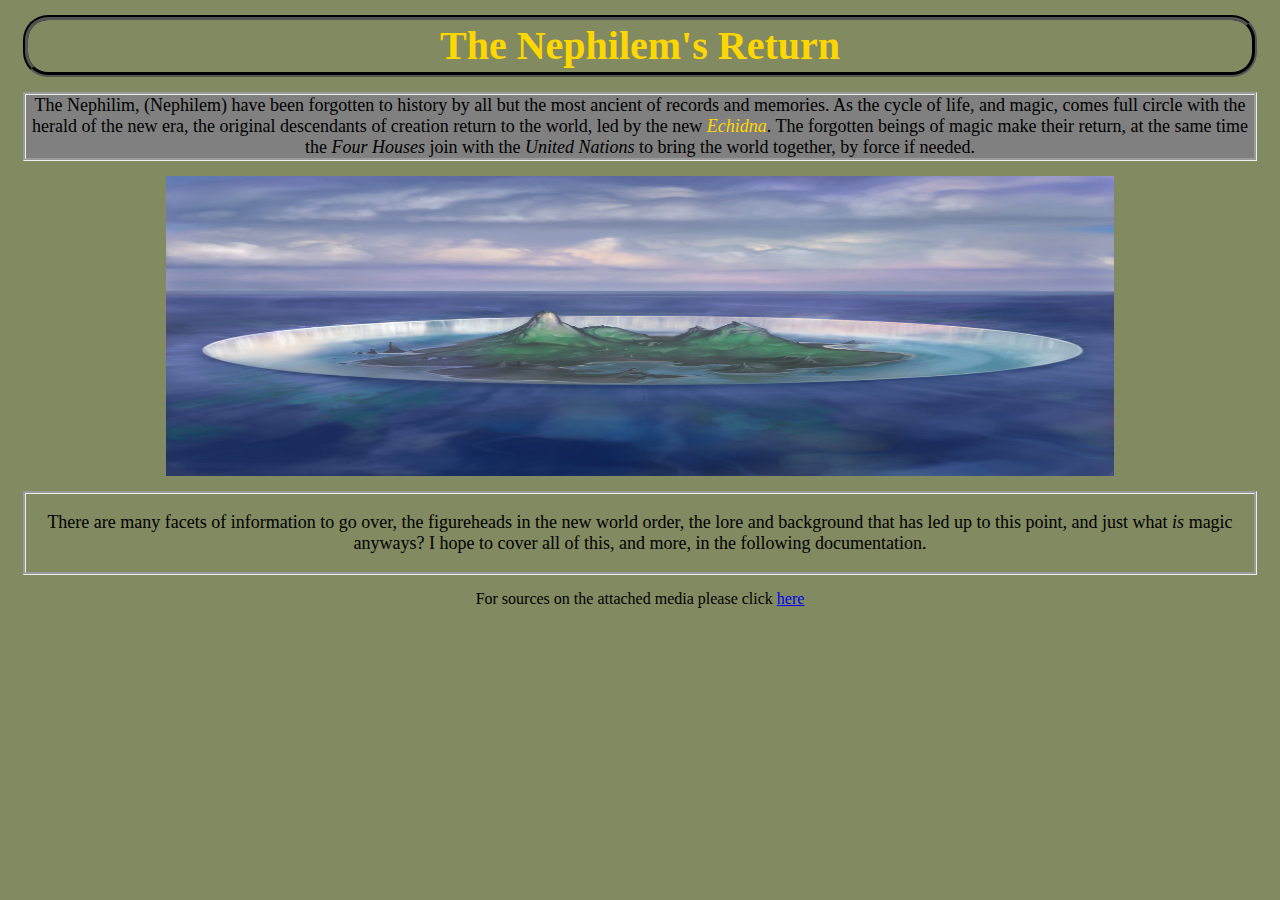
==== index.html @ f63e659f "add further content including picture to main page, a source file to give credit to artists, footer " ====
<!DOCTYPE html>
<html>
  <head>
    <link href="css/style.css" rel="stylesheet" type="text/css" />
    <title>Return of the Nephilim</title>
  </head>
  <body>
    <h1>The Nephilem's Return</h1>

    <div class="openparagraph">
      <h>
        The Nephilim, (Nephilem) have been forgotten to history by all but the
        most ancient of records and memories. As the cycle of life, and magic,
        comes full circle with the herald of the new era, the original
        descendants of creation return to the world, led by the new
        <span class="title">Echidna</span>. The forgotten beings of magic make
        their return, at the same time the <em>Four Houses</em> join with the
        <em>United Nations</em> to bring the world together, by force if needed.
      </h>
    </div>

    <img
      id="New Hawaii"
      class="img"
      img
      src="img/island.jpg"
      alt="Artistic rendition of New Hawaii"
    />

    <div class="openparagraph2">
      <p>
        There are many facets of information to go over, the figureheads in the
        new world order, the lore and background that has led up to this point,
        and just what <em>is</em> magic anyways? I hope to cover all of this,
        and more, in the following documentation.
      </p>
    </div>
  </body>
  <footer>For sources on the attached media please click <a href="source.html">here</a></footer>
</html>
---- css/style.css ----
h1 {
  text-align: center;
  color: gold;
  font-family: fantasy;
  border-style: groove;
  border-color: black;
  border-radius: 25px;
  border-width: 5px;
  border-spacing: 20px;
  padding: 20px;
  font-size: 40px;
  line-height: 0.3;
  margin: 15px;
}

html {
  background-color: rgb(130, 138, 97);
}

.title {
  font-style: italic;
  color: gold;
}

h {
  text-align: center;
}

.openparagraph {
  text-align: center;
  font-size: large;
  float: initial;
  background-color: gray;
  margin: 15px;
  overflow: hidden;
  border-style: groove;
}

.openparagraph2 {
    text-align: center;
    font-size: large;
    border-style: groove;
    margin: 15px;
}
.img {
    width: 75%;
    height: 300px;
    margin-left: auto;
    margin-right: auto;
    display: block;
}

footer {
    text-align: center;
}
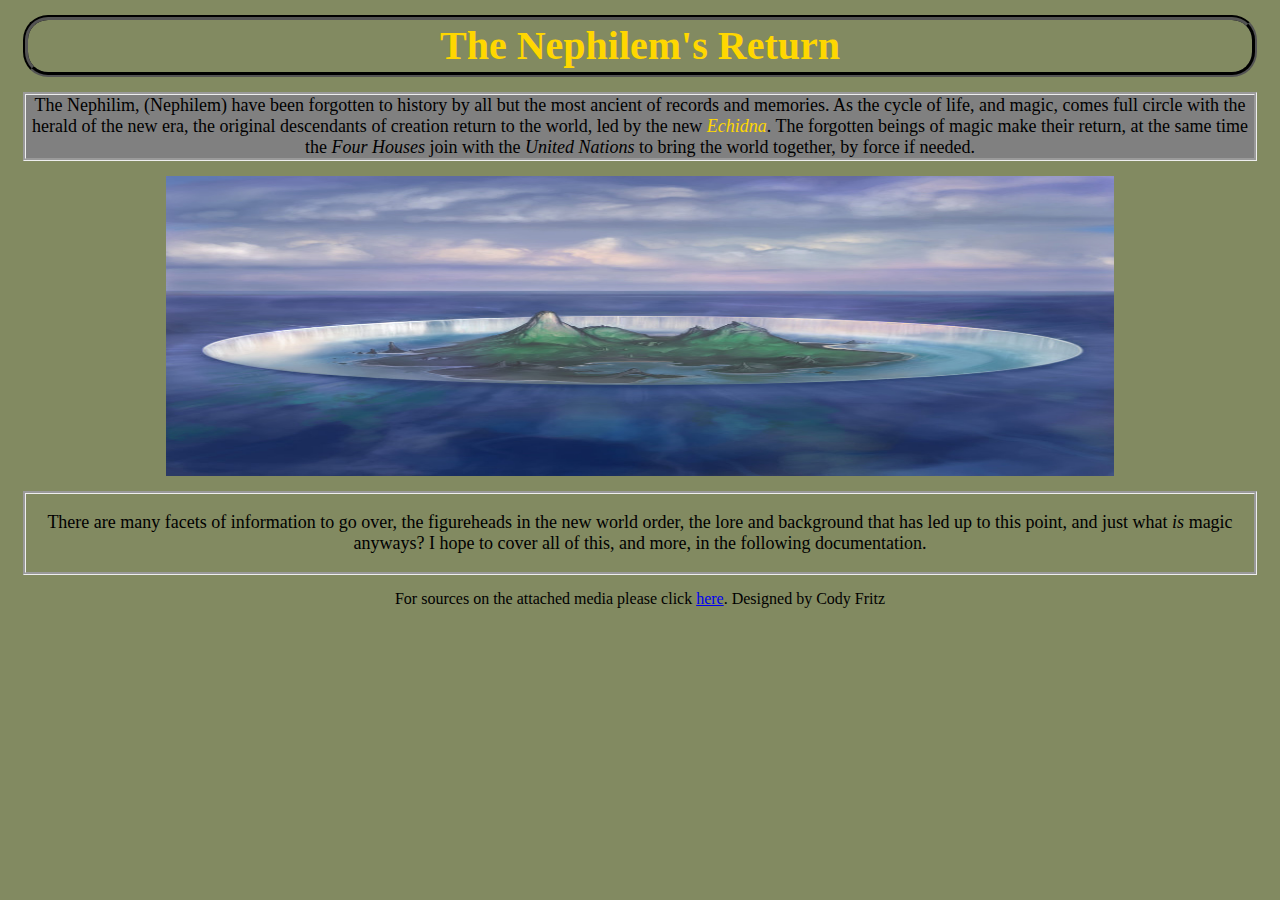
==== commit 73adebc3: "improve code legibility by streamlining layout and definitions" ====
--- a/index.html
+++ b/index.html
@@ -1,7 +1,7 @@
 <!DOCTYPE html>
 <html>
   <head>
-    <link href="css/style.css" rel="stylesheet" type="text/css" />
+    <link href="css/style.css" rel="stylesheet" type="text/css">
     <title>Return of the Nephilim</title>
   </head>
   <body>
@@ -22,7 +22,6 @@
     <img
       id="New Hawaii"
       class="img"
-      img
       src="img/island.jpg"
       alt="Artistic rendition of New Hawaii"
     />
@@ -36,5 +35,8 @@
       </p>
     </div>
   </body>
-  <footer>For sources on the attached media please click <a href="source.html">here</a></footer>
+  <footer>
+    For sources on the attached media please click
+    <a href="source.html">here</a>. Designed by Cody Fritz
+  </footer>
 </html>
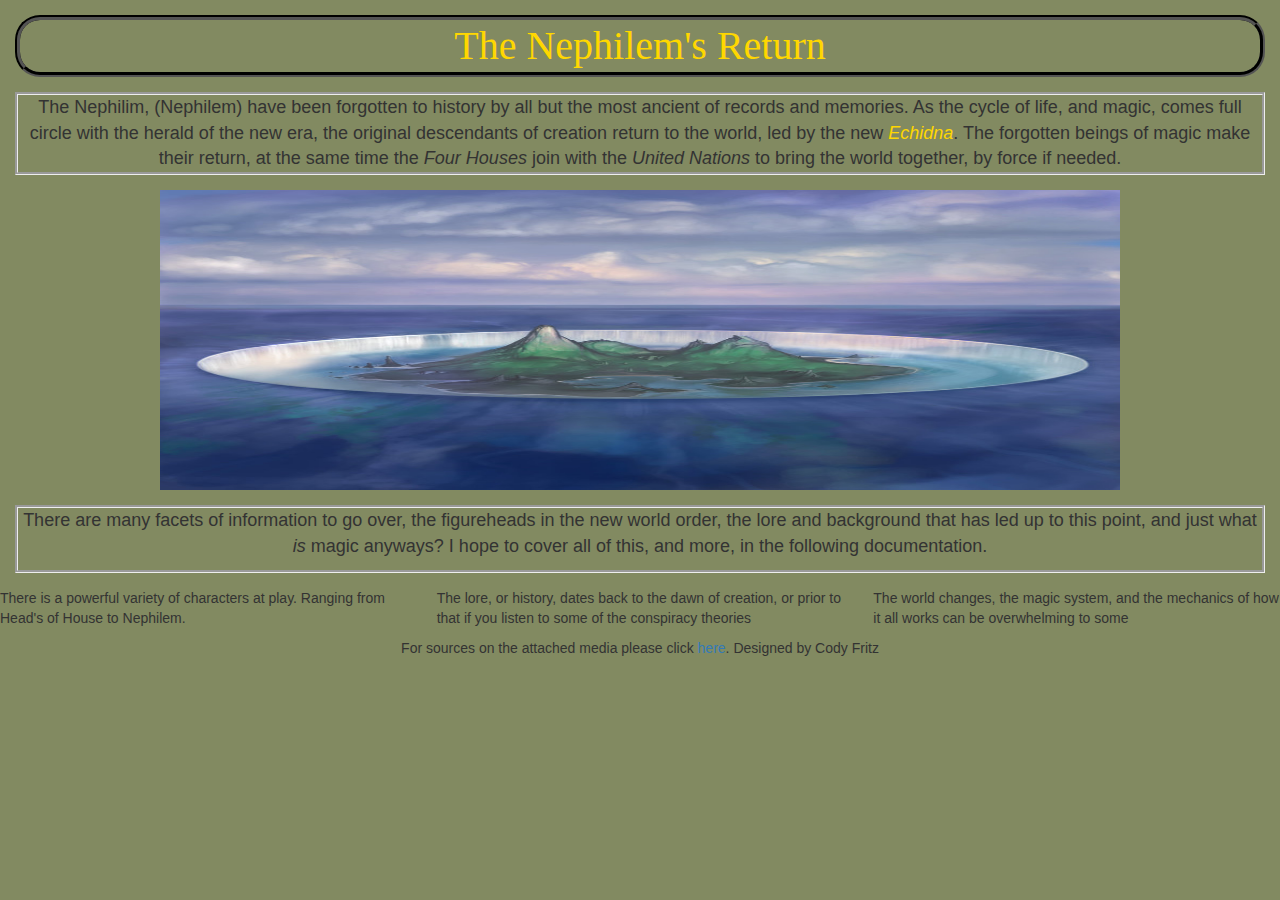
==== commit 36d3c090: "initialized branch to test bootstrap elements, merged branch into master" ====
--- a/index.html
+++ b/index.html
@@ -1,7 +1,8 @@
 <!DOCTYPE html>
 <html>
   <head>
-    <link href="css/style.css" rel="stylesheet" type="text/css">
+    <link href="css/bootstrap.css" rel="stylesheet" type="text/css" />
+    <link href="css/style.css" rel="stylesheet" type="text/css" />
     <title>Return of the Nephilim</title>
   </head>
   <body>
@@ -34,6 +35,27 @@
         and more, in the following documentation.
       </p>
     </div>
+    <div class="row">
+      <div class="col-md-4">
+        <p>
+          There is a powerful variety of characters at play. Ranging from
+          <span class="leader">Head's of House</span> to
+          <span class="nephilem">Nephilem</span>.
+        </p>
+      </div>
+      <div class="col-md-4">
+        <p>
+          The lore, or history, dates back to the dawn of creation, or prior to
+          that if you listen to some of the conspiracy theories
+        </p>
+      </div>
+      <div class="col-md-4">
+        <p>
+          The world changes, the magic system, and the mechanics of how it all
+          works can be overwhelming to some
+        </p>
+      </div>
+    </div>
   </body>
   <footer>
     For sources on the attached media please click
--- a/css/style.css
+++ b/css/style.css
@@ -1,4 +1,4 @@
-h1 {
+h1 { 
   text-align: center;
   color: gold;
   font-family: fantasy;
@@ -11,19 +11,26 @@
   font-size: 40px;
   line-height: 0.3;
   margin: 15px;
+  background: rgb(130, 138, 97) !important;
+}
+
+body {
+  background: rgb(130, 138, 97) !important;
 }
 
 html {
-  background-color: rgb(130, 138, 97);
+  background: rgb(130, 138, 97) !important;
 }
 
 .title {
   font-style: italic;
   color: gold;
+  background: rgb(130, 138, 97) !important;
 }
 
 h {
   text-align: center;
+  background: rgb(130, 138, 97) !important;
 }
 
 .openparagraph {
@@ -34,6 +41,7 @@
   margin: 15px;
   overflow: hidden;
   border-style: groove;
+  background: rgb(130, 138, 97) !important;
 }
 
 .openparagraph2 {
@@ -41,6 +49,7 @@
     font-size: large;
     border-style: groove;
     margin: 15px;
+    background: rgb(130, 138, 97) !important;
 }
 .img {
     width: 75%;
@@ -48,8 +57,10 @@
     margin-left: auto;
     margin-right: auto;
     display: block;
+    background: rgb(130, 138, 97) !important;
 }
 
 footer {
     text-align: center;
-}+    background: rgb(130, 138, 97) !important;
+} 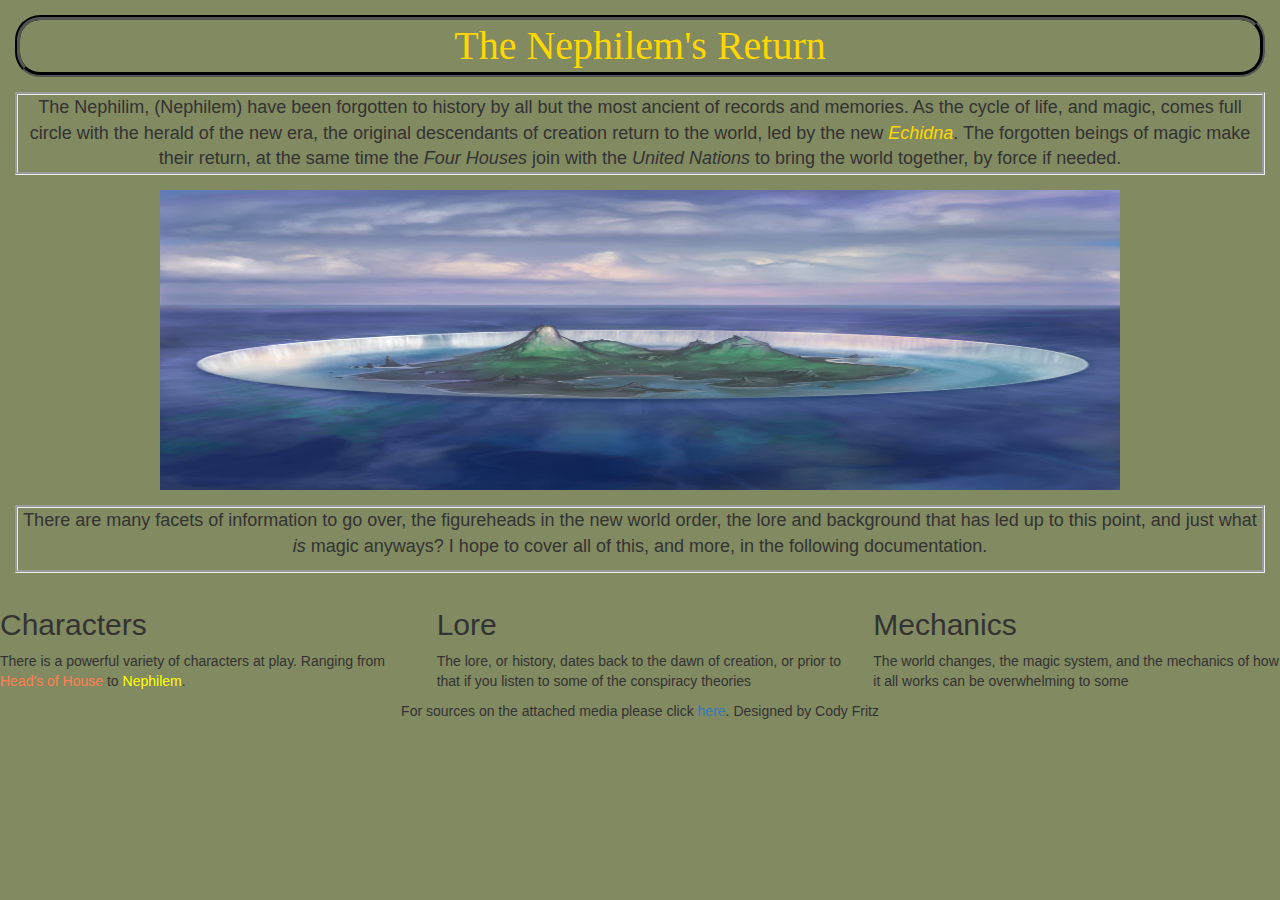
==== commit c924c2e0: "Added new .jpg files to img folder, credited artists and sources in source.html, formatted source.ht" ====
--- a/index.html
+++ b/index.html
@@ -37,6 +37,7 @@
     </div>
     <div class="row">
       <div class="col-md-4">
+        <h2>Characters</h2>
         <p>
           There is a powerful variety of characters at play. Ranging from
           <span class="leader">Head's of House</span> to
@@ -44,12 +45,14 @@
         </p>
       </div>
       <div class="col-md-4">
+        <h2>Lore</h2>
         <p>
           The lore, or history, dates back to the dawn of creation, or prior to
           that if you listen to some of the conspiracy theories
         </p>
       </div>
       <div class="col-md-4">
+        <h2>Mechanics</h2>
         <p>
           The world changes, the magic system, and the mechanics of how it all
           works can be overwhelming to some
--- a/css/style.css
+++ b/css/style.css
@@ -1,4 +1,4 @@
-h1 { 
+h1 {
   text-align: center;
   color: gold;
   font-family: fantasy;
@@ -22,12 +22,6 @@
   background: rgb(130, 138, 97) !important;
 }
 
-.title {
-  font-style: italic;
-  color: gold;
-  background: rgb(130, 138, 97) !important;
-}
-
 h {
   text-align: center;
   background: rgb(130, 138, 97) !important;
@@ -45,22 +39,34 @@
 }
 
 .openparagraph2 {
-    text-align: center;
-    font-size: large;
-    border-style: groove;
-    margin: 15px;
-    background: rgb(130, 138, 97) !important;
+  text-align: center;
+  font-size: large;
+  border-style: groove;
+  margin: 15px;
+  background: rgb(130, 138, 97) !important;
 }
 .img {
-    width: 75%;
-    height: 300px;
-    margin-left: auto;
-    margin-right: auto;
-    display: block;
-    background: rgb(130, 138, 97) !important;
+  width: 75%;
+  height: 300px;
+  margin-left: auto;
+  margin-right: auto;
+  display: block;
+  background: rgb(130, 138, 97) !important;
 }
 
 footer {
-    text-align: center;
-    background: rgb(130, 138, 97) !important;
-} +  text-align: center;
+  background: rgb(130, 138, 97) !important;
+}
+
+.leader {
+  color: coral;
+}
+
+.nephilem {
+  color: yellow;
+}
+.title {
+  font-style: italic;
+  color: gold;
+}
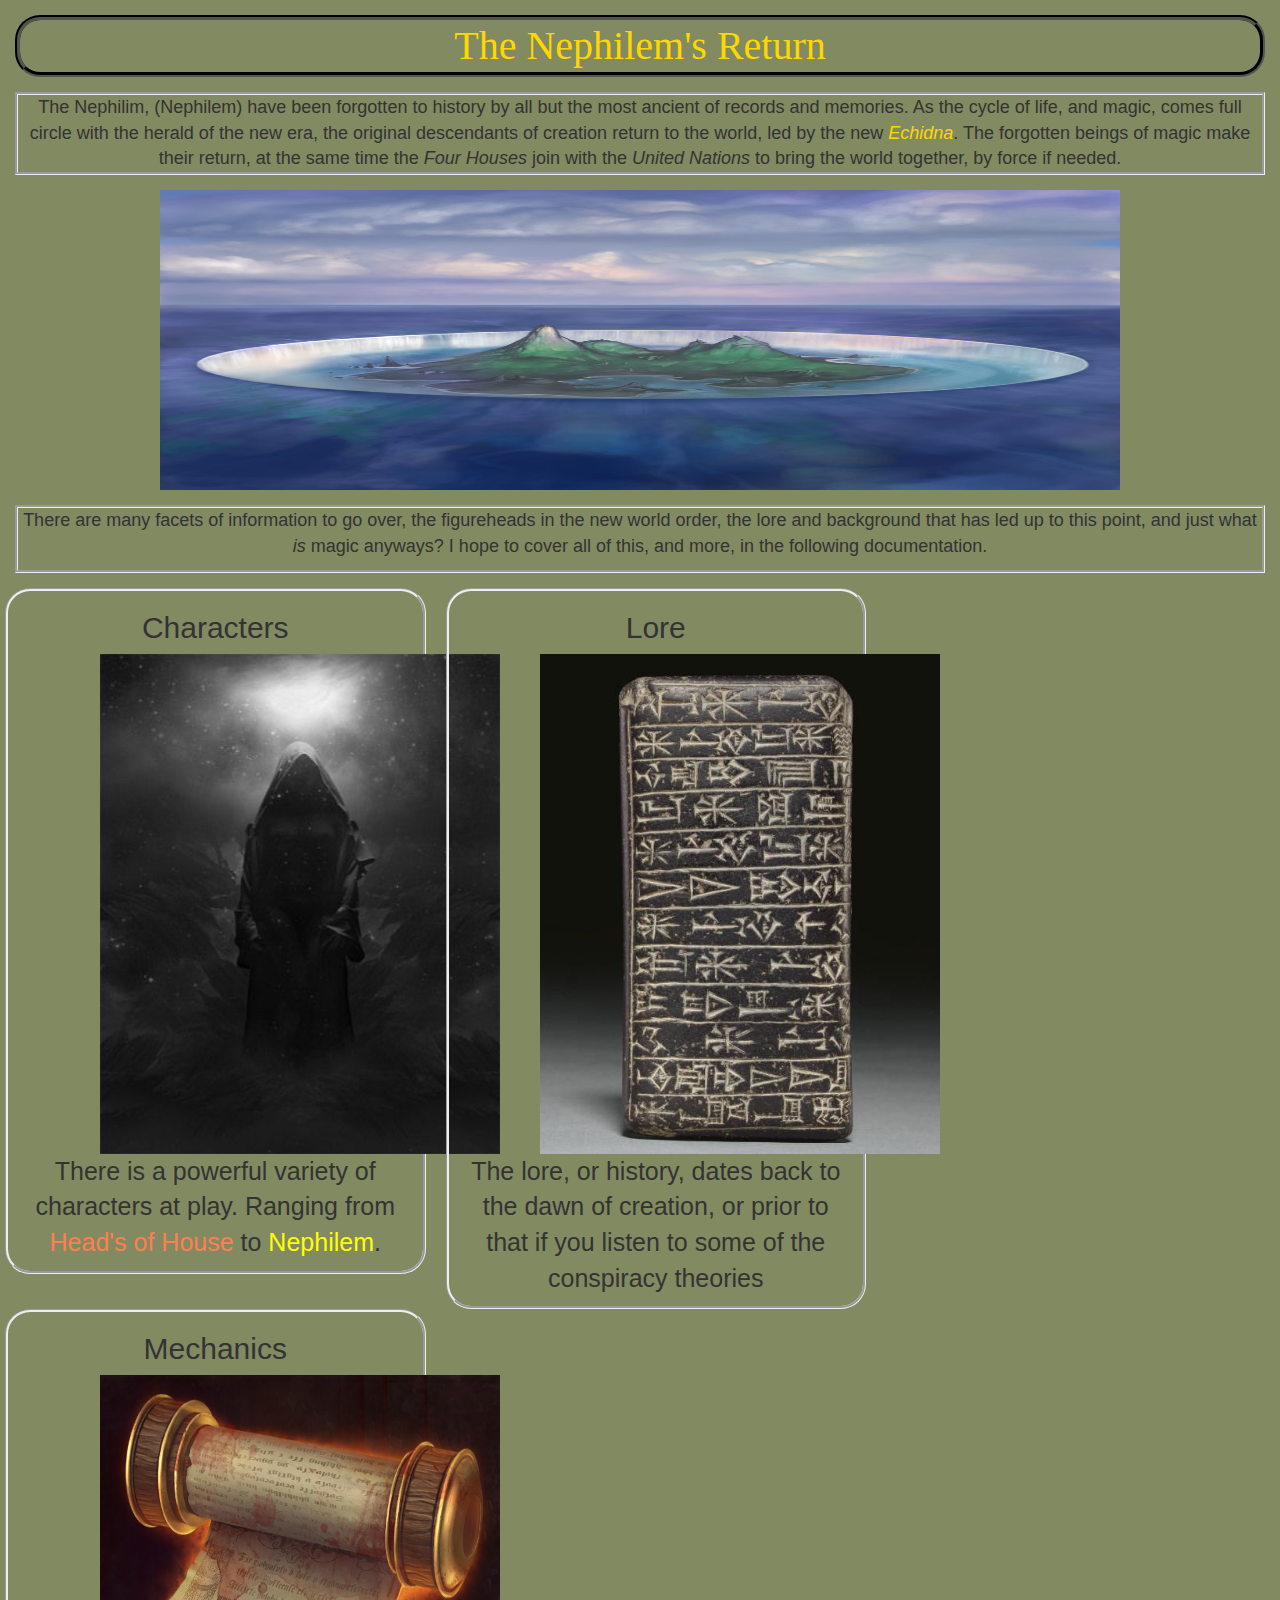
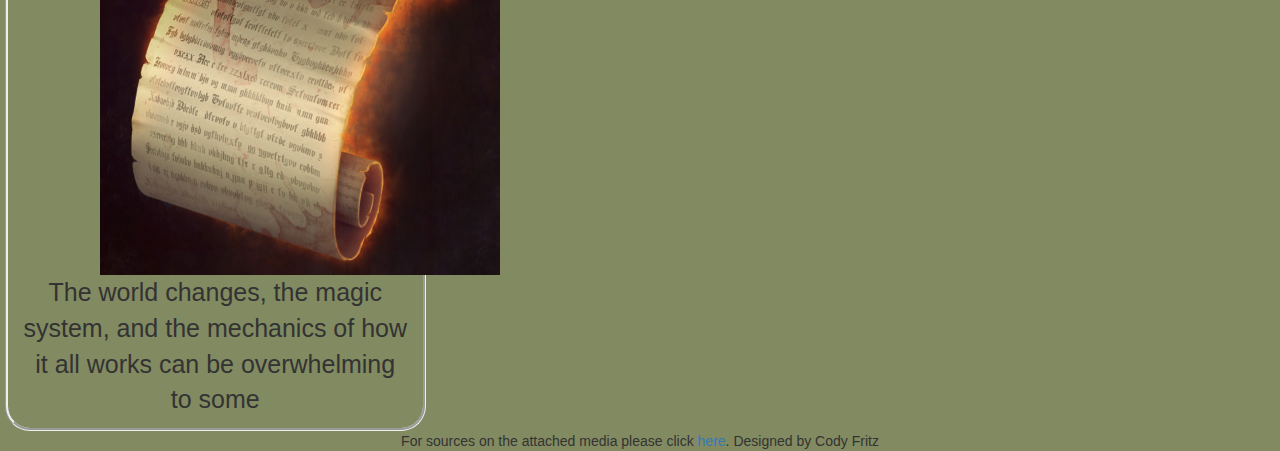
==== commit 2a987510: "add pictures and links to main page, formatted borders and pictures to fit within page" ====
--- a/index.html
+++ b/index.html
@@ -38,6 +38,7 @@
     <div class="row">
       <div class="col-md-4">
         <h2>Characters</h2>
+        <a href="characters.html"><img class="image2" src="img/character.jpg"></a>
         <p>
           There is a powerful variety of characters at play. Ranging from
           <span class="leader">Head's of House</span> to
@@ -46,6 +47,7 @@
       </div>
       <div class="col-md-4">
         <h2>Lore</h2>
+        <a href="lore.html"><img class="image2" src="img/tablet.jpg"></a>
         <p>
           The lore, or history, dates back to the dawn of creation, or prior to
           that if you listen to some of the conspiracy theories
@@ -53,6 +55,7 @@
       </div>
       <div class="col-md-4">
         <h2>Mechanics</h2>
+        <a href="magic.html"><img class="image2" src="img/ancientscroll.jpg"></a>
         <p>
           The world changes, the magic system, and the mechanics of how it all
           works can be overwhelming to some
--- a/css/style.css
+++ b/css/style.css
@@ -20,6 +20,7 @@
 
 html {
   background: rgb(130, 138, 97) !important;
+  overflow-x: hidden;
 }
 
 h {
@@ -70,3 +71,24 @@
   font-style: italic;
   color: gold;
 }
+
+h2 {
+  text-align: center;
+}
+.image2 {
+  width: 400px;
+  height: 500px;
+  display: block;
+  margin-left: 20%;
+}
+
+
+
+.col-md-4 {
+border-style: groove;  
+border-radius: 25px;
+width: 32.1%;
+margin-left: 20px;
+text-align: center;
+font-size: 25px;
+}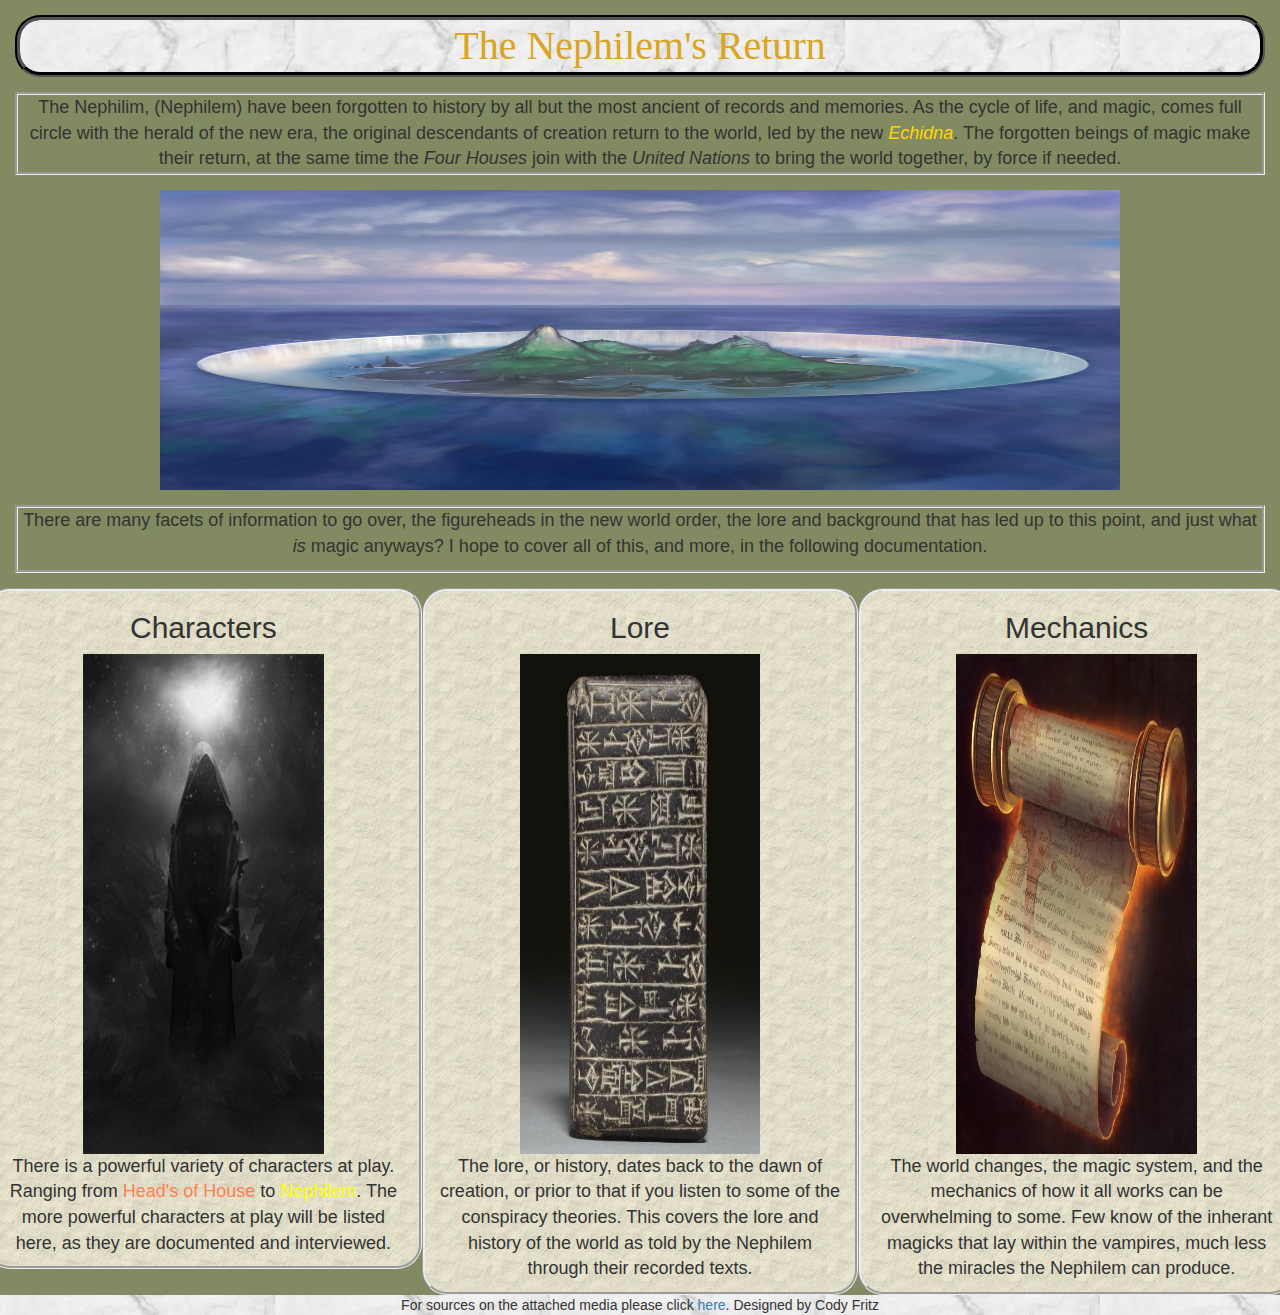
==== commit 7752868b: "improve layout and design, initated links on images for the alternate pages, updated source.html and" ====
--- a/index.html
+++ b/index.html
@@ -38,27 +38,36 @@
     <div class="row">
       <div class="col-md-4">
         <h2>Characters</h2>
-        <a href="characters.html"><img class="image2" src="img/character.jpg"></a>
+        <a href="characters.html"
+          ><img class="image2" src="img/character.jpg"
+        /></a>
         <p>
           There is a powerful variety of characters at play. Ranging from
           <span class="leader">Head's of House</span> to
-          <span class="nephilem">Nephilem</span>.
+          <span class="nephilem">Nephilem</span>. The more powerful characters
+          at play will be listed here, as they are documented and interviewed.
         </p>
       </div>
       <div class="col-md-4">
         <h2>Lore</h2>
-        <a href="lore.html"><img class="image2" src="img/tablet.jpg"></a>
+        <a href="lore.html"><img class="image2" src="img/tablet.jpg" /></a>
         <p>
           The lore, or history, dates back to the dawn of creation, or prior to
-          that if you listen to some of the conspiracy theories
+          that if you listen to some of the conspiracy theories. This covers the
+          lore and history of the world as told by the Nephilem through their
+          recorded texts.
         </p>
       </div>
       <div class="col-md-4">
         <h2>Mechanics</h2>
-        <a href="magic.html"><img class="image2" src="img/ancientscroll.jpg"></a>
+        <a href="magic.html"
+          ><img class="image2" src="img/ancientscroll.jpg"
+        /></a>
         <p>
           The world changes, the magic system, and the mechanics of how it all
-          works can be overwhelming to some
+          works can be overwhelming to some. Few know of the inherant magicks
+          that lay within the vampires, much less the miracles the Nephilem can
+          produce.
         </p>
       </div>
     </div>
--- a/css/style.css
+++ b/css/style.css
@@ -1,6 +1,6 @@
 h1 {
   text-align: center;
-  color: gold;
+  color: goldenrod;
   font-family: fantasy;
   border-style: groove;
   border-color: black;
@@ -11,7 +11,8 @@
   font-size: 40px;
   line-height: 0.3;
   margin: 15px;
-  background: rgb(130, 138, 97) !important;
+  /* background: rgb(130, 138, 97) !important; */
+  background-image: url(../img/marble.jpg);
 }
 
 body {
@@ -21,6 +22,7 @@
 html {
   background: rgb(130, 138, 97) !important;
   overflow-x: hidden;
+  /* background-image: url(../img/paper.gif); */
 }
 
 h {
@@ -57,7 +59,8 @@
 
 footer {
   text-align: center;
-  background: rgb(130, 138, 97) !important;
+  /* background: rgb(130, 138, 97) !important; */
+  background-image: url(../img/marble.jpg);
 }
 
 .leader {
@@ -76,7 +79,7 @@
   text-align: center;
 }
 .image2 {
-  width: 400px;
+  max-width: 60%;
   height: 500px;
   display: block;
   margin-left: 20%;
@@ -87,8 +90,22 @@
 .col-md-4 {
 border-style: groove;  
 border-radius: 25px;
-width: 32.1%;
-margin-left: 20px;
+/* width: 32.1%;
+margin-left: 20px; */
 text-align: center;
-font-size: 25px;
-}+/* font-size: 25px; */
+font-size: large;
+background-image: url(../img/paper.gif);
+}
+
+.col-md-6 {
+  border-style: groove;  
+  border-radius: 25px;
+  /* width: 48.5%; 
+  margin-left: 20px; */
+  text-align: center;
+  font-size: 25px;
+  background-image: url(../img/paper.gif)
+  }
+
+  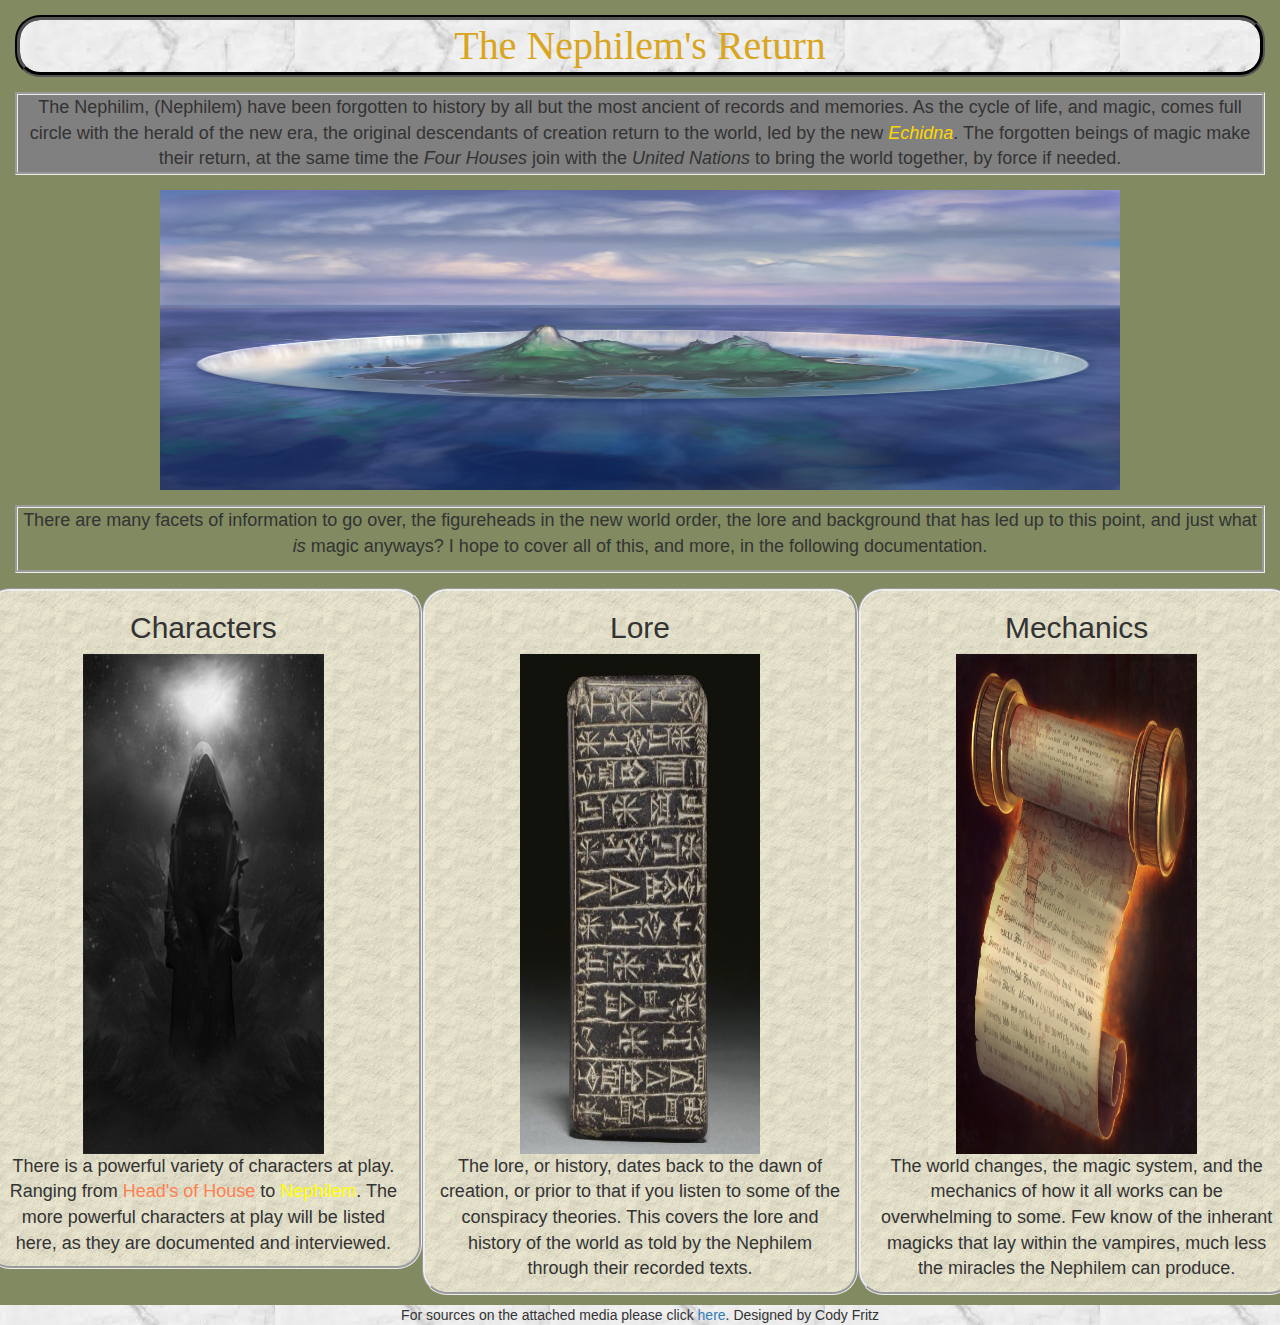
==== commit 7b7893cd: "Add readme, new source links and img files, populated bulk of characters.html" ====
--- a/index.html
+++ b/index.html
@@ -39,8 +39,8 @@
       <div class="col-md-4">
         <h2>Characters</h2>
         <a href="characters.html"
-          ><img class="image2" src="img/character.jpg"
-        /></a>
+          ></a><img class="image2" src="img/character.jpg"
+        ></a>
         <p>
           There is a powerful variety of characters at play. Ranging from
           <span class="leader">Head's of House</span> to
@@ -72,6 +72,7 @@
       </div>
     </div>
   </body>
+  <h6></h6>
   <footer>
     For sources on the attached media please click
     <a href="source.html">here</a>. Designed by Cody Fritz
--- a/css/style.css
+++ b/css/style.css
@@ -27,7 +27,7 @@
 
 h {
   text-align: center;
-  background: rgb(130, 138, 97) !important;
+  /* background: rgb(130, 138, 97) !important; */
 }
 
 .openparagraph {
@@ -38,7 +38,7 @@
   margin: 15px;
   overflow: hidden;
   border-style: groove;
-  background: rgb(130, 138, 97) !important;
+  /* background: rgb(130, 138, 97) !important; */
 }
 
 .openparagraph2 {
@@ -46,7 +46,7 @@
   font-size: large;
   border-style: groove;
   margin: 15px;
-  background: rgb(130, 138, 97) !important;
+  /* background: rgb(130, 138, 97) !important; */
 }
 .img {
   width: 75%;
@@ -54,7 +54,7 @@
   margin-left: auto;
   margin-right: auto;
   display: block;
-  background: rgb(130, 138, 97) !important;
+  /* background: rgb(130, 138, 97) !important; */
 }
 
 footer {
@@ -108,4 +108,26 @@
   background-image: url(../img/paper.gif)
   }
 
+  .textsmall {
+    font-size: small;
+  }
+
+  .col-md-3 {
+    border-style: groove;  
+border-radius: 25px;
+/* width: 32.1%;
+margin-left: 20px; */
+text-align: center;
+/* font-size: 25px; */
+font-size: large;
+background-image: url(../img/paper.gif);
+  }
+
+  .panel-heading {
+    /* background-image: url(../img/paper.gif); */
+  }
+
+  .panel-body {
+    /* background-color: black; */
+  }
   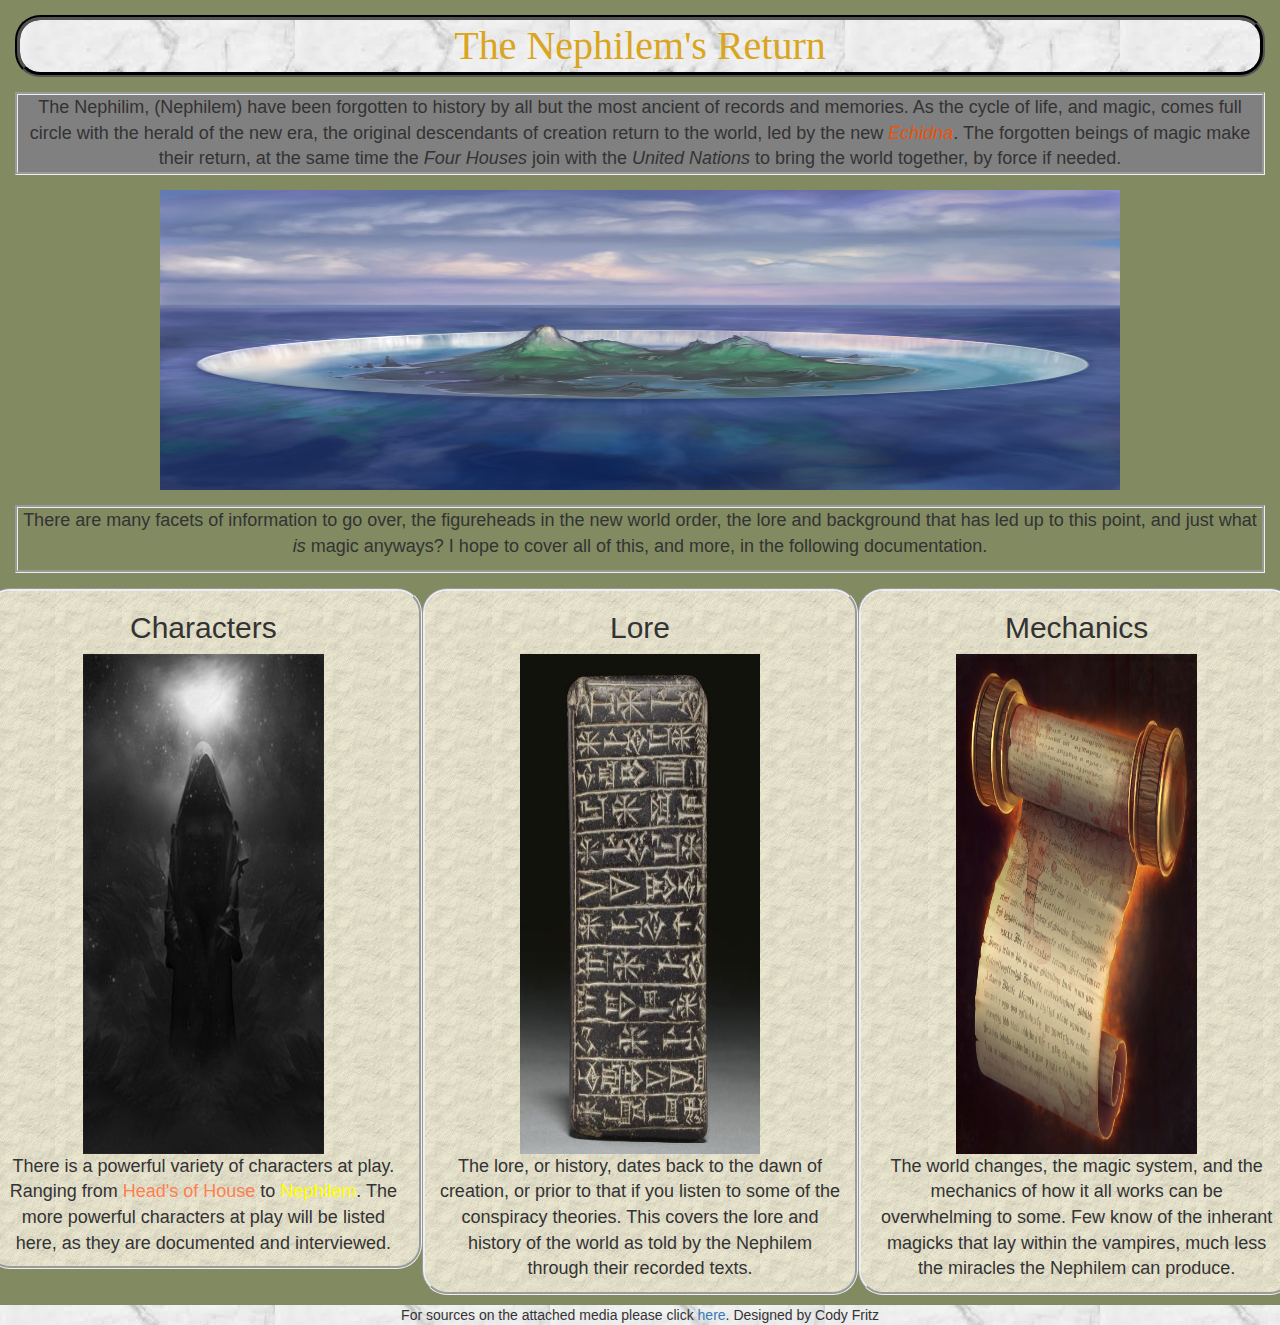
==== commit 606066b7: "Fixed typo causing index.html to not link to characters.html" ====
--- a/index.html
+++ b/index.html
@@ -38,9 +38,7 @@
     <div class="row">
       <div class="col-md-4">
         <h2>Characters</h2>
-        <a href="characters.html"
-          ></a><img class="image2" src="img/character.jpg"
-        ></a>
+        <a href="characters.html"><img class="image2" src="img/character.jpg" /></a>
         <p>
           There is a powerful variety of characters at play. Ranging from
           <span class="leader">Head's of House</span> to
--- a/css/style.css
+++ b/css/style.css
@@ -11,7 +11,7 @@
   font-size: 40px;
   line-height: 0.3;
   margin: 15px;
-  /* background: rgb(130, 138, 97) !important; */
+
   background-image: url(../img/marble.jpg);
 }
 
@@ -22,12 +22,10 @@
 html {
   background: rgb(130, 138, 97) !important;
   overflow-x: hidden;
-  /* background-image: url(../img/paper.gif); */
 }
 
 h {
   text-align: center;
-  /* background: rgb(130, 138, 97) !important; */
 }
 
 .openparagraph {
@@ -38,7 +36,6 @@
   margin: 15px;
   overflow: hidden;
   border-style: groove;
-  /* background: rgb(130, 138, 97) !important; */
 }
 
 .openparagraph2 {
@@ -46,7 +43,6 @@
   font-size: large;
   border-style: groove;
   margin: 15px;
-  /* background: rgb(130, 138, 97) !important; */
 }
 .img {
   width: 75%;
@@ -54,12 +50,10 @@
   margin-left: auto;
   margin-right: auto;
   display: block;
-  /* background: rgb(130, 138, 97) !important; */
 }
 
 footer {
   text-align: center;
-  /* background: rgb(130, 138, 97) !important; */
   background-image: url(../img/marble.jpg);
 }
 
@@ -72,7 +66,7 @@
 }
 .title {
   font-style: italic;
-  color: gold;
+  color: rgb(235, 82, 12);
 }
 
 h2 {
@@ -85,49 +79,44 @@
   margin-left: 20%;
 }
 
-
-
 .col-md-4 {
-border-style: groove;  
-border-radius: 25px;
-/* width: 32.1%;
-margin-left: 20px; */
-text-align: center;
-/* font-size: 25px; */
-font-size: large;
-background-image: url(../img/paper.gif);
+  border-style: groove;
+  border-radius: 25px;
+  text-align: center;
+  font-size: large;
+  background-image: url(../img/paper.gif);
 }
 
 .col-md-6 {
-  border-style: groove;  
+  border-style: groove;
   border-radius: 25px;
-  /* width: 48.5%; 
-  margin-left: 20px; */
   text-align: center;
   font-size: 25px;
-  background-image: url(../img/paper.gif)
-  }
+  background-image: url(../img/paper.gif);
+}
 
-  .textsmall {
-    font-size: small;
-  }
+.textsmall {
+  font-size: small;
+}
 
-  .col-md-3 {
-    border-style: groove;  
-border-radius: 25px;
-/* width: 32.1%;
-margin-left: 20px; */
-text-align: center;
-/* font-size: 25px; */
-font-size: large;
-background-image: url(../img/paper.gif);
-  }
+.col-md-3 {
+  border-style: groove;
+  border-radius: 25px;
+  text-align: center;
+  font-size: large;
+  background-image: url(../img/paper.gif);
+  /* word-break: break-all !important; */
+}
 
-  .panel-heading {
-    /* background-image: url(../img/paper.gif); */
-  }
+.sin {
+  font-style: italic;
+  font-weight: bold;
+}
 
-  .panel-body {
-    /* background-color: black; */
-  }
-  +.ares {
+  color: red;
+}
+
+.crossout {
+  text-decoration: black line-through;
+}